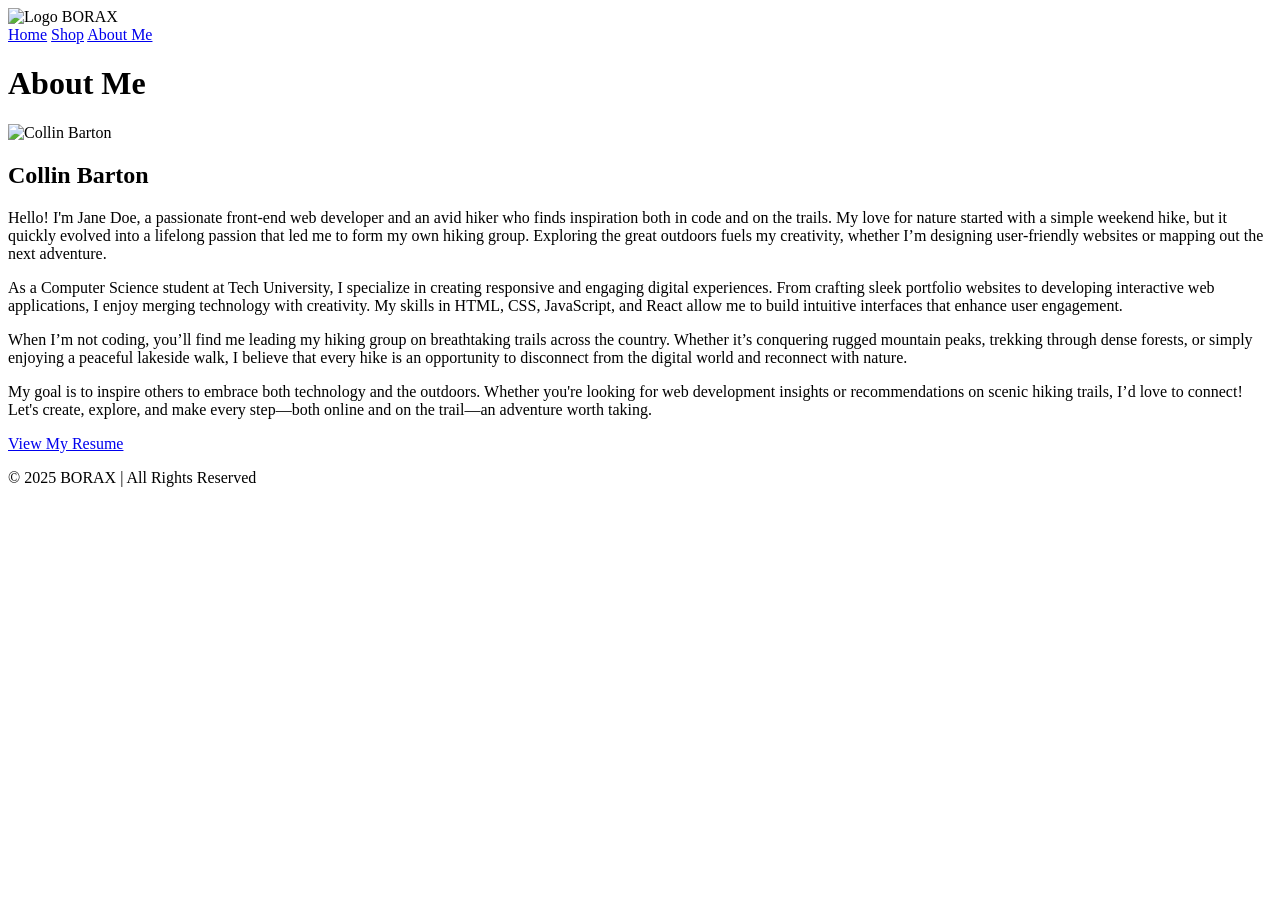
==== aboutme.html @ b7319a5e "Add files via upload" ====
<!DOCTYPE html>
<html lang="en">
<head>
  <meta charset="UTF-8">
  <meta name="viewport" content="width=device-width, initial-scale=1.0">
  <title>About Me - Nature & Hiking</title>
  <link rel="stylesheet" href="styles/aboutme.css">
</head>
<body>
    <nav class="navbar">
        <div class="navbar-container">
          <div class="logo">
            <img src="images/logo.jpg" alt="Logo">
            <span>BORAX</span>
          </div>
          <div class="nav-links">
            <a href="p3.html">Home</a>
            <a href="#shop">Shop</a>
            <a href="aboutme.html">About Me</a>
          </div>
        </div>
      </nav>

  <!-- About Me Content -->
  <div class="about-container">
    <div class="about-header">
      <h1>About Me</h1>
    </div>
    
    <div class="about-content">
      <div class="profile-image">
        <img src="images/profile.png" alt="Collin Barton" class="profile-img">
      </div>
      
      <div class="bio">
        <h2>Collin Barton</h2>
        <p>
          Hello! I'm Jane Doe, a passionate front-end web developer and an avid hiker who finds inspiration both in code and on the trails. 
          My love for nature started with a simple weekend hike, but it quickly evolved into a lifelong passion that led me to form my own hiking group. 
          Exploring the great outdoors fuels my creativity, whether I’m designing user-friendly websites or mapping out the next adventure.
        </p>
        
        <p>
          As a Computer Science student at Tech University, I specialize in creating responsive and engaging digital experiences. 
          From crafting sleek portfolio websites to developing interactive web applications, I enjoy merging technology with creativity. 
          My skills in HTML, CSS, JavaScript, and React allow me to build intuitive interfaces that enhance user engagement.
        </p>
        
        <p>
          When I’m not coding, you’ll find me leading my hiking group on breathtaking trails across the country. 
          Whether it’s conquering rugged mountain peaks, trekking through dense forests, or simply enjoying a peaceful lakeside walk, 
          I believe that every hike is an opportunity to disconnect from the digital world and reconnect with nature.
        </p>
        
        <p>
          My goal is to inspire others to embrace both technology and the outdoors. 
          Whether you're looking for web development insights or recommendations on scenic hiking trails, I’d love to connect! 
          Let's create, explore, and make every step—both online and on the trail—an adventure worth taking.
        </p>
        
        <a href="resume.html" class="resume-btn">View My Resume</a>
      </div>
    </div>
  </div>

  <!-- Footer -->
  <footer>
    <p>&copy; 2025 BORAX | All Rights Reserved</p>
  </footer>

  <script>
    // Toggle mobile menu
    function toggleMenu() {
      const navLinks = document.getElementById('navLinks');
      navLinks.classList.toggle('active');
    }
    
    // Close mobile menu when a nav link is clicked
    document.querySelectorAll('.nav-links a').forEach(link => {
      link.addEventListener('click', () => {
        document.getElementById('navLinks').classList.remove('active');
      });
    });
  </script>
</body>
</html>
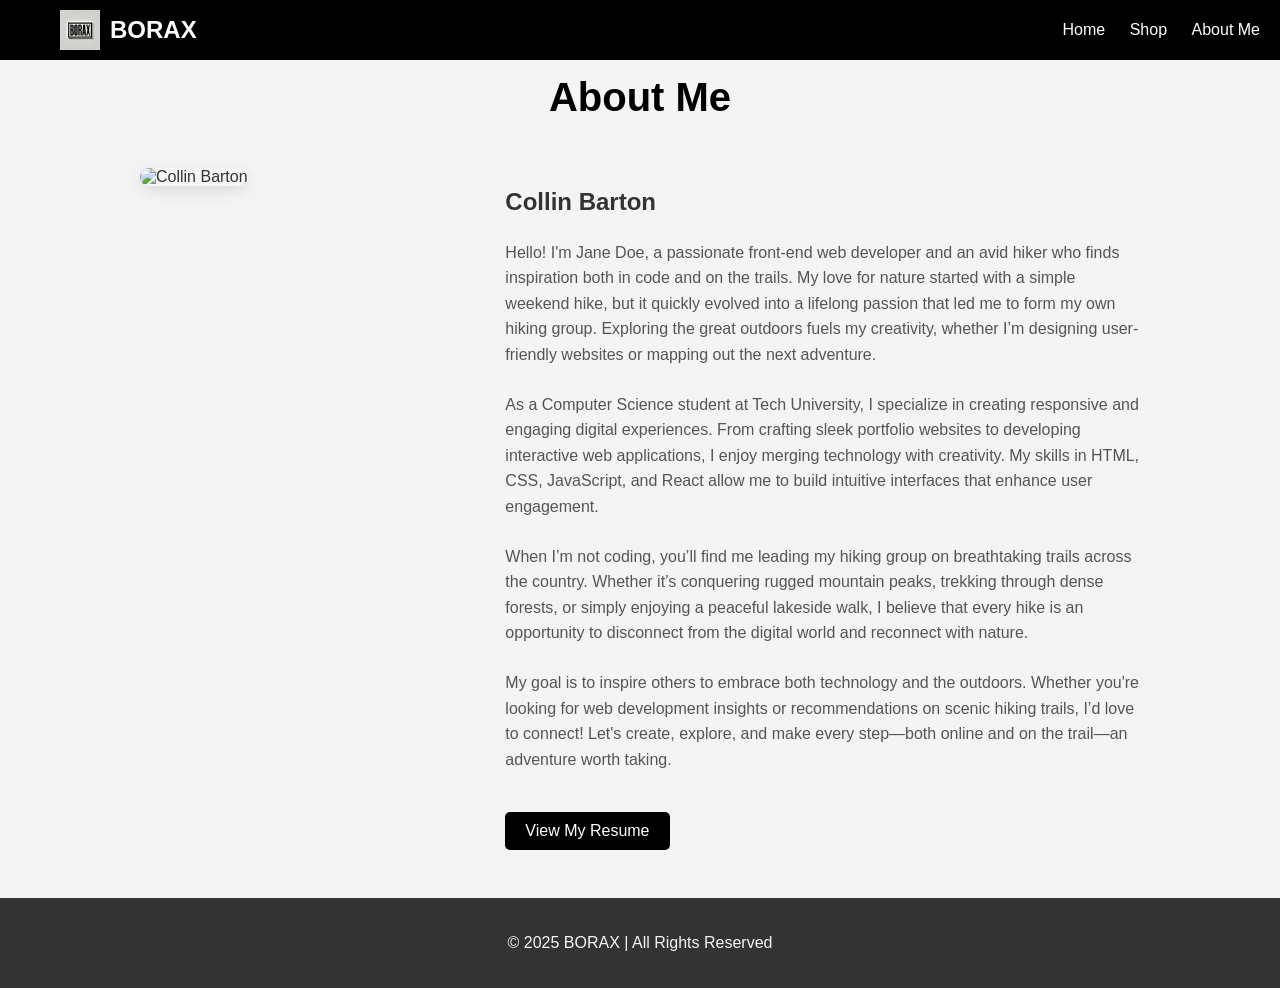
==== commit 2b06d8ff: "Update aboutme.html" ====
--- a/aboutme.html
+++ b/aboutme.html
@@ -14,7 +14,7 @@
             <span>BORAX</span>
           </div>
           <div class="nav-links">
-            <a href="p3.html">Home</a>
+            <a href="index.html">Home</a>
             <a href="#shop">Shop</a>
             <a href="aboutme.html">About Me</a>
           </div>
@@ -83,4 +83,4 @@
     });
   </script>
 </body>
-</html>+</html>
--- a/styles/aboutme.css
+++ b/styles/aboutme.css
@@ -0,0 +1,159 @@
+/* General Styling */
+body {
+    font-family: Arial, sans-serif;
+    margin: 0;
+    padding: 0;
+    background-color: #f4f4f4;
+    color: #333;
+}
+
+/* Navbar*/
+.navbar {
+    position: fixed;
+    top: 0;
+    left: 0;
+    width: 100%;
+    background-color: black;
+    display: flex;
+    justify-content: space-between;
+    align-items: center;
+    padding: 0 20px;
+    height: 60px;
+    z-index: 1000;
+  }
+  .navbar-container {
+    display: flex;
+    justify-content: space-between;
+    align-items: center;
+    max-width: 1200px;  /* Adjust this value as needed */
+    width: 100%;
+    margin: 0 auto;
+    padding: 0 20px;
+  }
+  
+  .navbar .logo {
+    display: flex;
+    align-items: center;
+  }
+  
+  .navbar .logo img {
+    height: 40px;
+    margin-right: 10px;
+  }
+  
+  .navbar .logo img {
+    height: 40px;
+    margin-right: 10px;
+  }
+  
+  .navbar .logo span {
+    color: white;
+    font-size: 1.5rem;
+    font-weight: bold;
+  }
+  
+  .navbar .nav-links a {
+    color: white;
+    margin-left: 20px;
+    text-decoration: none;
+    font-size: 1rem;
+    cursor: pointer;
+  }
+  
+  .navbar .nav-links a:hover {
+    text-decoration: underline;
+  }
+  
+/* About Page Specific Styles */
+.about-container {
+    max-width: 1000px;
+    margin: 0 auto;
+    padding: 3rem 2rem;
+}
+
+.about-header {
+    text-align: center;
+    margin-bottom: 3rem;
+}
+
+.about-header h1 {
+    font-size: 2.5rem;
+    color: #000000;
+    margin-bottom: 1rem;
+}
+
+.about-content {
+    display: grid;
+    grid-template-columns: 1fr 2fr;
+    gap: 3rem;
+    align-items: start;
+}
+
+.profile-img {
+    width: 100%;
+    border-radius: 10px;
+    box-shadow: 0 5px 15px rgba(0, 0, 0, 0.1);
+}
+
+.bio h2 {
+    margin-bottom: 1.5rem;
+    color: #333;
+}
+
+.bio p {
+    margin-bottom: 1.5rem;
+    line-height: 1.6;
+    color: #555;
+}
+
+.resume-btn {
+    display: inline-block;
+    background: #000000;
+    color: white;
+    padding: 10px 20px;
+    border-radius: 5px;
+    text-decoration: none;
+    transition: background 0.3s ease;
+    margin-top: 1rem;
+}
+
+.resume-btn:hover {
+    background: #005700;
+}
+
+/* Responsive Design */
+@media (max-width: 768px) {
+    .nav-links {
+        position: fixed;
+        top: 70px;
+        right: -100%;
+        flex-direction: column;
+        background: white;
+        width: 70%;
+        height: 100vh;
+        padding: 2rem;
+        box-shadow: -2px 0 5px rgba(0, 0, 0, 0.1);
+        transition: right 0.3s ease;
+        gap: 1rem;
+    }
+    
+    .nav-links.active {
+        right: 0;
+    }
+    
+    .mobile-menu-btn {
+        display: block;
+    }
+    
+    .about-content {
+        grid-template-columns: 1fr;
+    }
+}
+
+/* Footer */
+footer {
+    text-align: center;
+    padding: 20px;
+    background: #333;
+    color: whitesmoke;
+}
